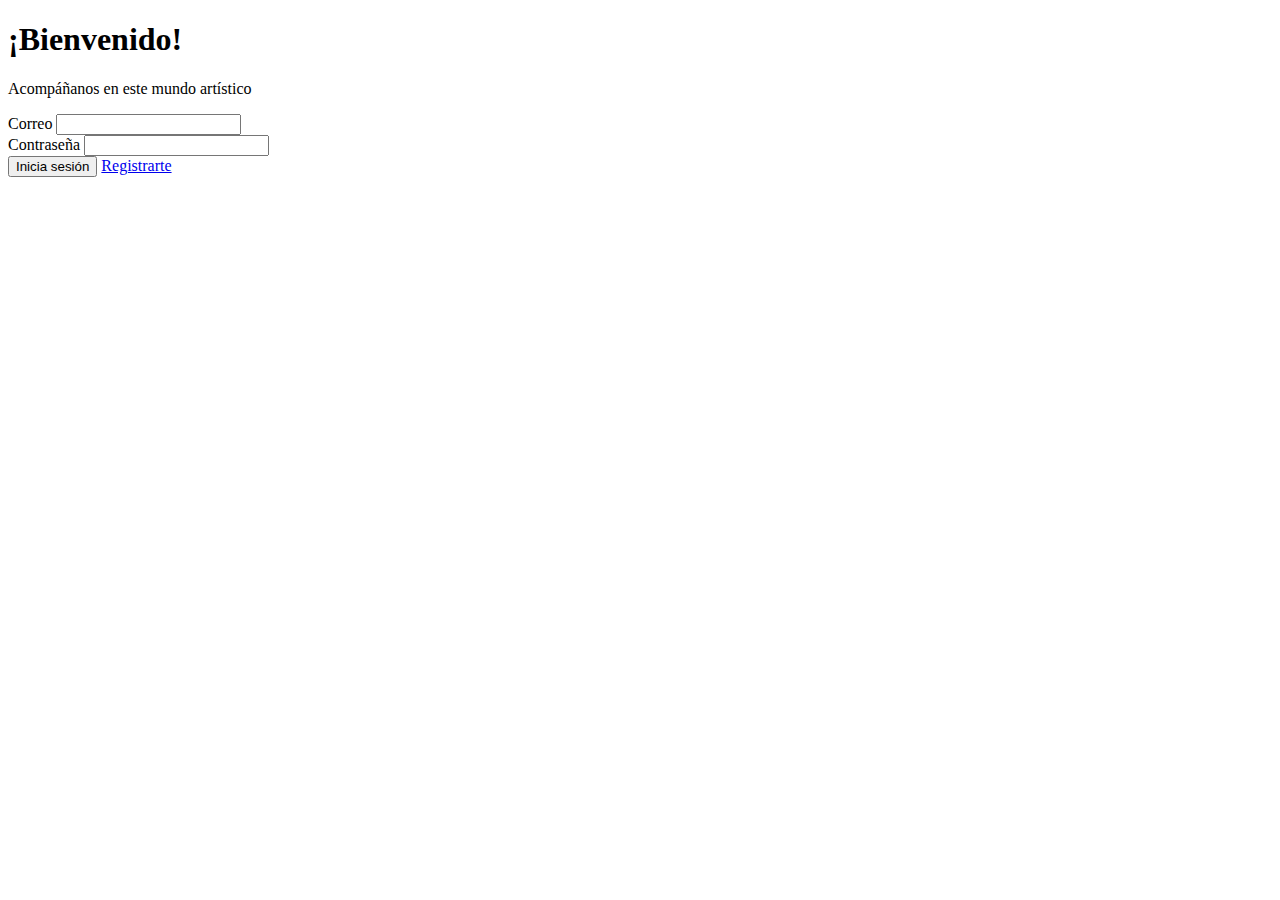
==== login/index.html @ 514591a8 "Create index.html" ====
<!DOCTYPE html>
<html lang="es">
  <head>
    <meta charset="UTF-8" />
    <meta name="viewport" content="width=device-width, initial-scale=1.0" />
    <title>Login</title>
  </head>
  <body>
    <form>
      <div>
        <h1>¡Bienvenido!</h1>
        <p>Acompáñanos en este mundo artístico</p>
      </div>
      <div>
        <label for="email">Correo</label>
        <input id="email" type="email" required />
      </div>
      <div>
        <label for="password">Contraseña</label>
        <input id="password" type="password" pattern="[a-z0-5]{8,}" required />
      </div>
      <button type="submit">Inicia sesión</button>
      <a href="../registro/index.html">Registrarte</a>
    </form>
  </body>
</html>
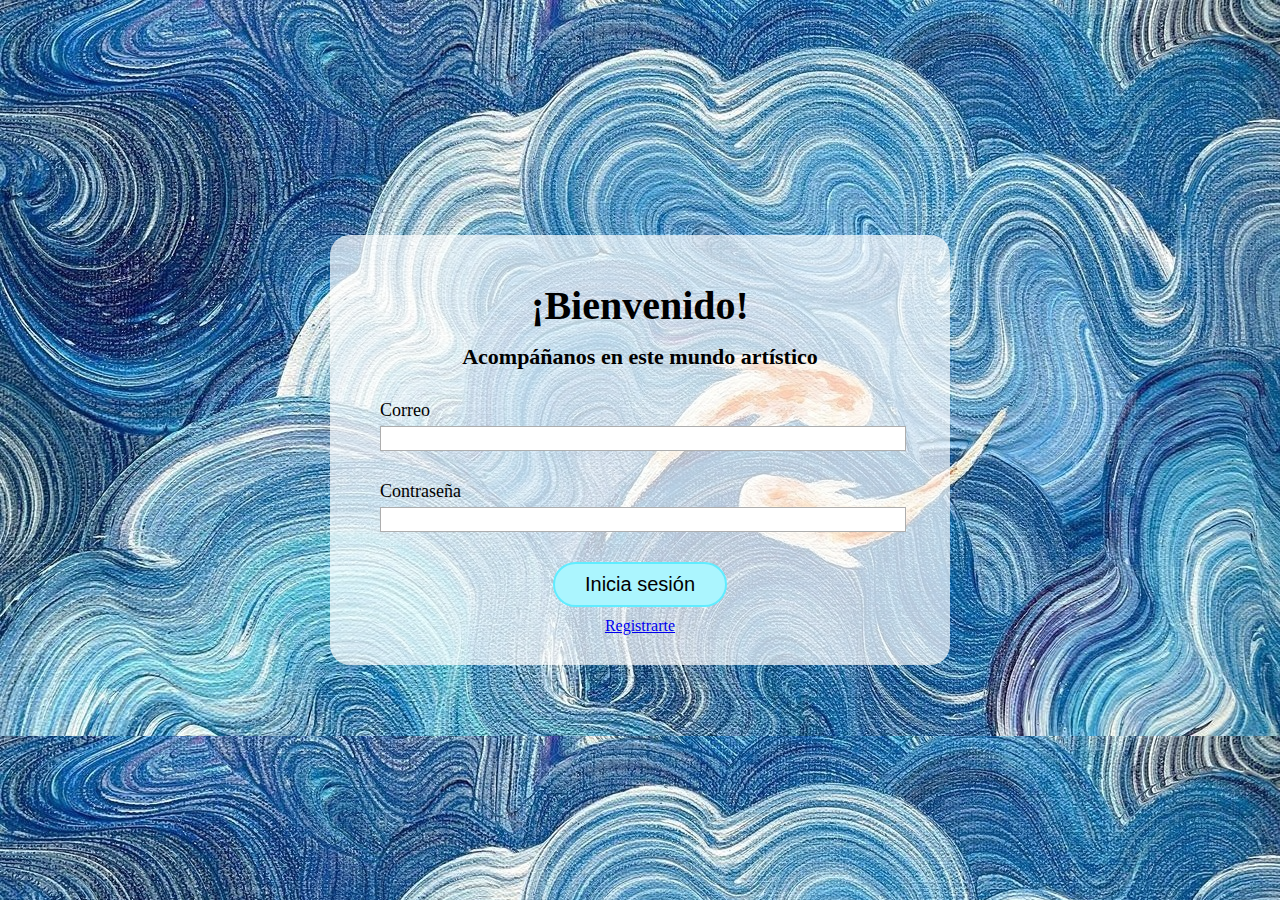
==== commit 49eb3108: "Update index.html" ====
--- a/login/index.html
+++ b/login/index.html
@@ -3,24 +3,28 @@
   <head>
     <meta charset="UTF-8" />
     <meta name="viewport" content="width=device-width, initial-scale=1.0" />
+    <link href="style.css" rel="stylesheet"/>
     <title>Login</title>
   </head>
   <body>
-    <form>
-      <div>
+    <form class="content-formulario-completo">
+      <div class="cabecera-content">
         <h1>¡Bienvenido!</h1>
         <p>Acompáñanos en este mundo artístico</p>
       </div>
-      <div>
-        <label for="email">Correo</label>
-        <input id="email" type="email" required />
+      <div class="content-formulario">
+        <label for="email" class="label-input">Correo</label>
+        <input id="email" type="email" class="input-login" required />
       </div>
-      <div>
-        <label for="password">Contraseña</label>
-        <input id="password" type="password" pattern="[a-z0-5]{8,}" required />
-      </div>
+      <div class="content-formulario">
+        <label for="password" class="label-input">Contraseña</label>
+        <input id="password" type="password" class="input-login" pattern="[a-z0-5]{8,}" required />
+      </div class="content-formulario">
+      <div class="content-boton">
       <button type="submit">Inicia sesión</button>
-      <a href="../registro/index.html">Registrarte</a>
+      <a href="../registro/index.html" class="link-registrar">Registrarte</a>
+    </div>
     </form>
   </body>
 </html>
+
--- a/login/style.css
+++ b/login/style.css
@@ -0,0 +1,72 @@
+body {
+    background-image: url("../imagenes/Art.jpg");
+    margin: 0;
+    padding: 0;
+    height: 100vh;
+    display: flex;
+    justify-content: center;
+    align-items: center;
+}
+
+h1 {
+    font-family: Cambria;
+    font-size: 40px;
+    font-weight: 900;
+    margin-bottom: -7px;
+}
+
+p {
+    font-size: 22px;
+    font-weight: 900;
+}
+
+p, label {
+    font-family: Tahoma;
+}
+
+.content-formulario-completo {
+    background-color: rgb(255, 255, 255, 0.7);
+    border-radius: 20px;
+    text-align: center;
+    padding: 20px;
+    width: 580px;
+}
+
+.content-formulario {
+    box-sizing: border-box;
+    margin: 30px 0;
+    display: block;
+    width: 100%;
+    padding: 0px 30px;
+}
+
+button {
+    height: 45px;
+    border: 2px solid #60ecff;
+    background-color: #ABF5FE;
+    border-radius: 200px;
+    display: inline;
+    padding: 0 30px;
+    width: fit-content;
+    font-size: 20px;
+}
+
+.link-registrar {
+    display: block;
+    margin: 10px 0px;
+}
+
+.label-input {
+    display: block;
+    width: 100%;
+    text-align: left;
+    margin-bottom: 5px;
+    font-size: 18px;
+}
+
+.input-login {
+    display: block;
+    width: 100%;
+    height: 21px;
+    border: 1px solid #ADADAD;
+}